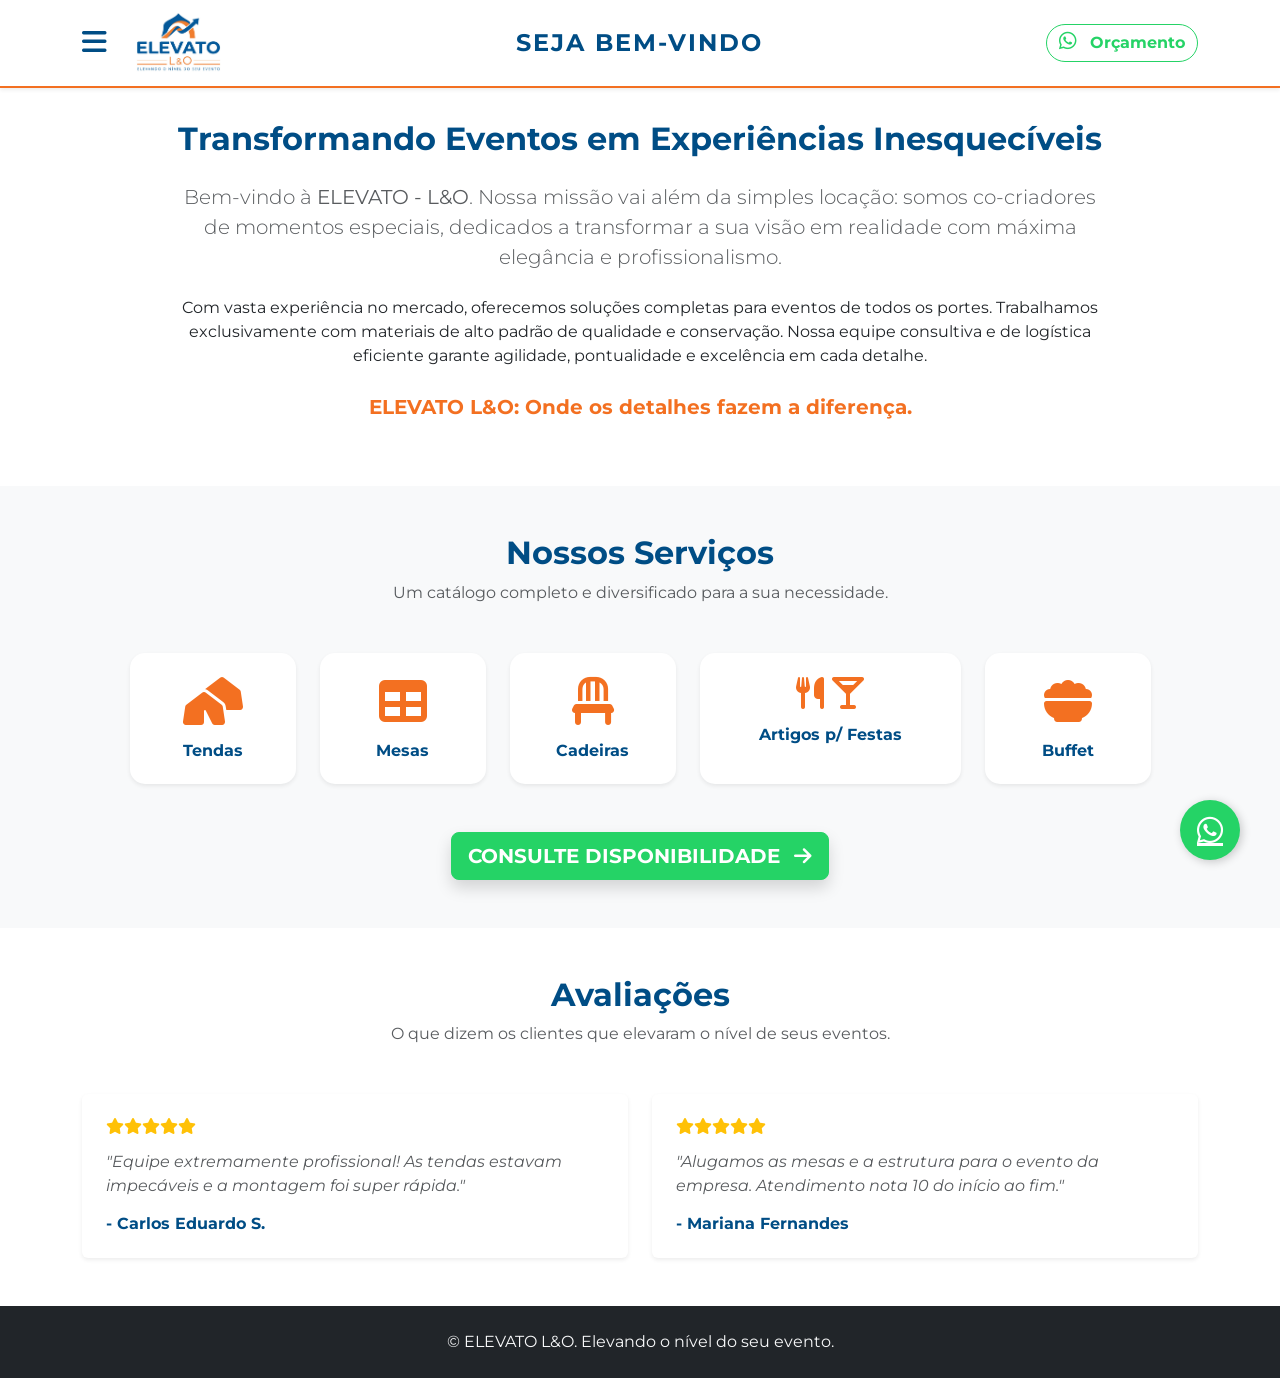
==== index.html @ 2a6cce7c "ajsutes de links de whatsapp" ====
<!DOCTYPE html>
<html lang="pt-BR">
<head>
    <meta charset="UTF-8">
    <meta name="viewport" content="width=device-width, initial-scale=1.0">
    <title>ELEVATO L&O | Início</title>
    <link href="https://cdn.jsdelivr.net/npm/bootstrap@5.3.2/dist/css/bootstrap.min.css" rel="stylesheet">
    <link rel="stylesheet" href="https://cdnjs.cloudflare.com/ajax/libs/font-awesome/6.4.2/css/all.min.css">
    <link href="https://fonts.googleapis.com/css2?family=Montserrat:wght@300;400;600;700&display=swap" rel="stylesheet">
    <link rel="stylesheet" href="css/style.css">
</head>
<body>

    <nav class="navbar navbar-expand fixed-top custom-navbar shadow-sm">
        <div class="container d-flex justify-content-between align-items-center">
            <div class="d-flex align-items-center gap-3">
                <button class="btn btn-menu-custom" type="button" data-bs-toggle="offcanvas" data-bs-target="#menuLateral">
                    <i class="fas fa-bars fs-3 text-blue"></i>
                </button>
                <a class="navbar-brand m-0" href="index.html">
                    <img src="img/logo.png" alt="Logo Elevato" class="logo-img">
                </a>
            </div>
            <div class="navbar-center-text d-none d-md-block">
                <h1 class="m-0 text-uppercase fw-bold text-blue">SEJA BEM-VINDO</h1>
            </div>
            <div class="navbar-right">
                <a href="https://wa.me/5511978085738?text=Ol%C3%A1%2C+tenho+interesse+em+receber+mais+informa%C3%A7%C3%B5es+sobre%3A" target="_blank" class="btn btn-outline-orange rounded-pill fw-bold">
                    <i class="fab fa-whatsapp fs-5 me-2"></i> Orçamento
                </a>
            </div>
        </div>
    </nav>

    <div class="offcanvas offcanvas-start" tabindex="-1" id="menuLateral">
        <div class="offcanvas-header border-bottom">
            <h5 class="offcanvas-title fw-bold text-blue">Nossos Serviços</h5>
            <button type="button" class="btn-close" data-bs-dismiss="offcanvas"></button>
        </div>
        <div class="offcanvas-body">
            <div class="list-group list-group-flush">
                <a href="index.html" class="list-group-item list-group-item-action fw-bold text-orange"><i class="fas fa-home me-2"></i> Início</a>
                <a href="tendas.html" class="list-group-item list-group-item-action"><i class="fa-solid fa-tents me-2"></i> Tendas e Estrutura</a>
                <a href="mesas.html" class="list-group-item list-group-item-action"><i class="fa-solid fa-table me-2"></i> Mesas</a>
                <a href="cadeiras.html" class="list-group-item list-group-item-action"><i class="fa-solid fa-chair me-2"></i> Cadeiras</a>
                <a href="artigos.html" class="list-group-item list-group-item-action"><i class="fa-solid fa-martini-glass me-2"></i> Artigos para Festas</a>
                <a href="buffet.html" class="list-group-item list-group-item-action"><i class="fa-solid fa-bowl-food me-2"></i> Buffet</a>
            </div>
        </div>
    </div>

    <section class="container mt-custom reveal-up">
        <div class="row justify-content-center">
            <div class="col-lg-10 text-center">
                <h2 class="fw-bold text-blue mb-4">Transformando Eventos em Experiências Inesquecíveis</h2>
                <p class="lead text-muted mb-4">Bem-vindo à <strong>ELEVATO - L&O</strong>. Nossa missão vai além da simples locação: somos co-criadores de momentos especiais, dedicados a transformar a sua visão em realidade com máxima elegância e profissionalismo.</p>
                <p>Com vasta experiência no mercado, oferecemos soluções completas para eventos de todos os portes. Trabalhamos exclusivamente com materiais de alto padrão de qualidade e conservação. Nossa equipe consultiva e de logística eficiente garante agilidade, pontualidade e excelência em cada detalhe.</p>
                <p class="fw-bold text-orange fs-5 mt-4">ELEVATO L&O: Onde os detalhes fazem a diferença.</p>
            </div>
        </div>
    </section>

    <section class="bg-light py-5 mt-5">
        <div class="container reveal-up">
            <div class="text-center mb-5">
                <h2 class="fw-bold text-blue">Nossos Serviços</h2>
                <p class="text-muted">Um catálogo completo e diversificado para a sua necessidade.</p>
            </div>
            
            <div class="row g-4 justify-content-center">
                <div class="col-6 col-md-4 col-lg-2">
                    <a href="tendas.html" class="text-decoration-none">
                        <div class="card service-card border-0 shadow-sm text-center py-4 h-100">
                            <i class="fa-solid fa-tents text-orange fa-3x mb-3"></i>
                            <h6 class="fw-bold text-blue m-0">Tendas</h6>
                        </div>
                    </a>
                </div>
                <div class="col-6 col-md-4 col-lg-2">
                    <a href="mesas.html" class="text-decoration-none">
                        <div class="card service-card border-0 shadow-sm text-center py-4 h-100">
                            <i class="fa-solid fa-table text-orange fa-3x mb-3"></i>
                            <h6 class="fw-bold text-blue m-0">Mesas</h6>
                        </div>
                    </a>
                </div>
                <div class="col-6 col-md-4 col-lg-2">
                    <a href="cadeiras.html" class="text-decoration-none">
                        <div class="card service-card border-0 shadow-sm text-center py-4 h-100">
                            <i class="fa-solid fa-chair text-orange fa-3x mb-3"></i>
                            <h6 class="fw-bold text-blue m-0">Cadeiras</h6>
                        </div>
                    </a>
                </div>
                <div class="col-6 col-md-4 col-lg-3">
                    <a href="artigos.html" class="text-decoration-none">
                        <div class="card service-card border-0 shadow-sm text-center py-4 h-100">
                            <div class="d-flex justify-content-center gap-2 mb-3">
                                <i class="fa-solid fa-utensils text-orange fa-2x"></i>
                                <i class="fa-solid fa-martini-glass text-orange fa-2x"></i>
                            </div>
                            <h6 class="fw-bold text-blue m-0">Artigos p/ Festas</h6>
                        </div>
                    </a>
                </div>
                <div class="col-6 col-md-4 col-lg-2">
                    <a href="buffet.html" class="text-decoration-none">
                        <div class="card service-card border-0 shadow-sm text-center py-4 h-100">
                            <i class="fa-solid fa-bowl-food text-orange fa-3x mb-3"></i>
                            <h6 class="fw-bold text-blue m-0">Buffet</h6>
                        </div>
                    </a>
                </div>
            </div>

            <div class="text-center mt-5">
                <a href="https://wa.me/5511978085738?text=Ol%C3%A1%2C+tenho+interesse+em+receber+mais+informa%C3%A7%C3%B5es+sobre%3A" class="btn btn-primary-custom btn-lg shadow text-uppercase fw-bold">
                    Consulte Disponibilidade <i class="fas fa-arrow-right ms-2"></i>
                </a>
            </div>
        </div>
    </section>

    <section class="container py-5 reveal-up">
        <div class="text-center mb-5">
            <h2 class="fw-bold text-blue">Avaliações</h2>
            <p class="text-muted">O que dizem os clientes que elevaram o nível de seus eventos.</p>
        </div>
        <div class="row g-4">
            <div class="col-md-6">
                <div class="card border-0 shadow-sm p-4 h-100">
                    <div class="d-flex text-warning mb-3"><i class="fas fa-star"></i><i class="fas fa-star"></i><i class="fas fa-star"></i><i class="fas fa-star"></i><i class="fas fa-star"></i></div>
                    <p class="fst-italic text-muted">"Equipe extremamente profissional! As tendas estavam impecáveis e a montagem foi super rápida."</p>
                    <h6 class="fw-bold text-blue mt-auto m-0">- Carlos Eduardo S.</h6>
                </div>
            </div>
            <div class="col-md-6">
                <div class="card border-0 shadow-sm p-4 h-100">
                    <div class="d-flex text-warning mb-3"><i class="fas fa-star"></i><i class="fas fa-star"></i><i class="fas fa-star"></i><i class="fas fa-star"></i><i class="fas fa-star"></i></div>
                    <p class="fst-italic text-muted">"Alugamos as mesas e a estrutura para o evento da empresa. Atendimento nota 10 do início ao fim."</p>
                    <h6 class="fw-bold text-blue mt-auto m-0">- Mariana Fernandes</h6>
                </div>
            </div>
        </div>
    </section>

    <a href="https://wa.me/5511978085738?text=Ol%C3%A1%2C+tenho+interesse+em+receber+mais+informa%C3%A7%C3%B5es+sobre%3A" class="float-whatsapp" target="_blank" title="Fale Conosco"><i class="fab fa-whatsapp"></i></a>
    <footer class="bg-dark text-light py-4 text-center">
        <div class="container"><p class="m-0">&copy; ELEVATO L&O. Elevando o nível do seu evento.</p></div>
    </footer>
    <script src="https://cdn.jsdelivr.net/npm/bootstrap@5.3.2/dist/js/bootstrap.bundle.min.js"></script>
    <script src="js/script.js"></script>
</body>
</html>
---- css/style.css ----
/* Variáveis de Cores Baseadas na Logo */
:root {
    --color-blue: #004d85; /* Azul da Logo */
    --color-orange: #f37021; /* Laranja da Logo */
    --color-light: #f8f9fa;
}

body {
    font-family: 'Montserrat', sans-serif;
    overflow-x: hidden;
}

/* Utilitários de Texto e Cor */
.text-blue { color: var(--color-blue) !important; }
.text-orange { color: var(--color-orange) !important; }
.bg-blue { background-color: var(--color-blue) !important; }
.bg-orange { background-color: var(--color-orange) !important; }

/* Navbar Customizada */
.custom-navbar {
    background-color: #ffffff;
    border-bottom: 2px solid var(--color-orange);
    transition: all 0.3s ease;
}

.logo-img {
    height: 60px;
    object-fit: contain;
}

.navbar-center-text h1 {
    font-size: 1.5rem;
    color: var(--color-blue);
    letter-spacing: 2px;
}

.btn-outline-orange {
    color: #25D366;
    border-color: #25D366;
}

.btn-outline-orange:hover {
    background-color: #25D366;
    color: #fff;
    border-color: #25D366;
}

.btn-primary-custom {
    background-color: #25D366;
    border-color: #25D366;
    color: white;
}

.btn-primary-custom:hover {
    background-color: #128C7E;
    border-color: #128C7E;
    color: white;
}

/* Espaçamento para o cabeçalho fixo */
.mt-custom {
    margin-top: 120px;
}

/* Lista de Vantagens */
.feature-list li {
    margin-bottom: 10px;
    font-weight: 500;
}

/* Carrossel Customizado */
.carrossel-img {
    height: 450px;
    object-fit: cover; /* Faz as fotos quadradas preencherem bem o espaço */
    transition: transform 0.5s ease;
}

/* Efeito de Zoom leve na imagem do carrossel */
.carousel-item.active .carrossel-img {
    transform: scale(1.03); 
}

.bg-dark-overlay {
    background-color: rgba(0, 77, 133, 0.8) !important; /* Azul com transparência */
    padding: 10px;
}

/* Cards de Produtos e Serviços */
.product-card {
    border-radius: 15px;
    transition: all 0.4s ease;
    cursor: default;
}

.product-card:hover {
    transform: translateY(-10px);
    box-shadow: 0 15px 30px rgba(0,0,0,0.1) !important;
    border-bottom: 4px solid var(--color-orange) !important;
}

.icon-box {
    width: 60px;
    height: 60px;
    transition: transform 0.3s ease;
}

.product-card:hover .icon-box {
    transform: rotateY(180deg); /* Efeito 3D divertido no ícone ao passar o mouse */
}

/* Botão Flutuante WhatsApp */
.float-whatsapp {
    position: fixed;
    width: 60px;
    height: 60px;
    bottom: 40px;
    right: 40px;
    background-color: #25d366;
    color: #FFF;
    border-radius: 50px;
    text-align: center;
    font-size: 30px;
    box-shadow: 2px 2px 10px rgba(0,0,0,0.2);
    z-index: 1000;
    display: flex;
    align-items: center;
    justify-content: center;
    transition: all 0.3s ease;
}

.float-whatsapp:hover {
    background-color: #1ebe57;
    color: #FFF;
    transform: scale(1.1);
}

/* Classes para Animação JavaScript (Scroll Reveal) */
.reveal-left, .reveal-right, .reveal-up {
    opacity: 0;
    transition: all 0.8s ease-out;
}

.reveal-left { transform: translateX(-50px); }
.reveal-right { transform: translateX(50px); }
.reveal-up { transform: translateY(50px); }

.reveal-left.active, .reveal-right.active, .reveal-up.active {
    opacity: 1;
    transform: translate(0);
}

/* --- NOVAS REGRAS: MENU LATERAL, CARDS HOME E MODAIS --- */

/* Botão Hambúrguer Customizado */
.btn-menu-custom {
    border: none;
    background: transparent;
    padding: 0;
}
.btn-menu-custom:hover i {
    color: var(--color-orange) !important;
    transform: scale(1.1);
    transition: 0.2s;
}

/* Cards da Página Inicial (Serviços) */
.service-card {
    transition: all 0.3s ease;
    border-radius: 15px;
}
.service-card:hover {
    background-color: var(--color-blue);
    transform: translateY(-5px);
}
.service-card:hover * {
    color: white !important;
}

/* Cursor Pointer para itens clicáveis */
.cursor-pointer {
    cursor: pointer !important;
}

/* Padronização do tamanho das imagens dentro dos Modais */
.modal-img-custom {
    width: 100%;
    height: 180px; /* Você pode aumentar ou diminuir esse valor se quiser as fotos mais altas ou mais baixinhas */
    object-fit: cover;
}
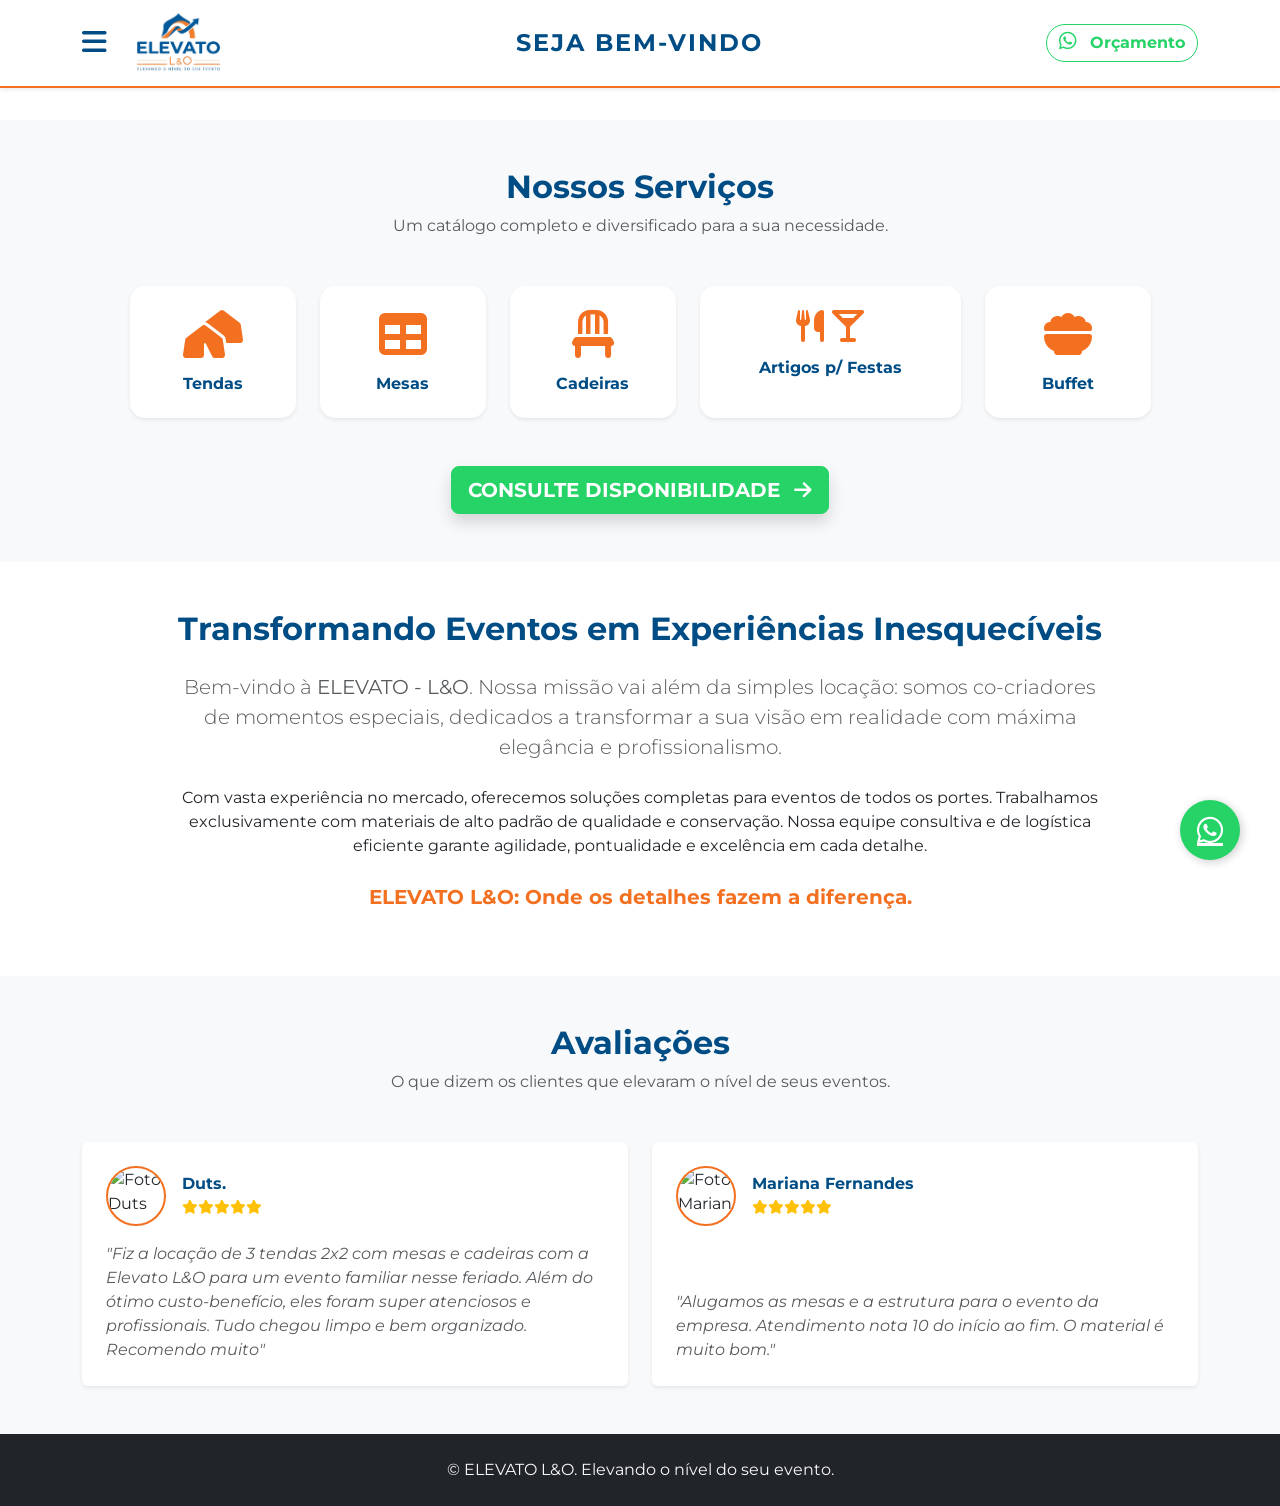
==== commit 46d975ad: "Fix HTML formatting and add new content" ====
--- a/index.html
+++ b/index.html
@@ -1,6 +1,16 @@
 <!DOCTYPE html>
 <html lang="pt-BR">
 <head>
+
+    <script async src="https://www.googletagmanager.com/gtag/js?id=G-JB1TZR2F2V"></script>
+    <script>
+      window.dataLayer = window.dataLayer || [];
+      function gtag(){dataLayer.push(arguments);}
+      gtag('js', new Date());
+    
+      gtag('config', 'G-JB1TZR2F2V');
+    </script>
+    
     <meta charset="UTF-8">
     <meta name="viewport" content="width=device-width, initial-scale=1.0">
     <title>ELEVATO L&O | Início</title>
@@ -49,18 +59,7 @@
         </div>
     </div>
 
-    <section class="container mt-custom reveal-up">
-        <div class="row justify-content-center">
-            <div class="col-lg-10 text-center">
-                <h2 class="fw-bold text-blue mb-4">Transformando Eventos em Experiências Inesquecíveis</h2>
-                <p class="lead text-muted mb-4">Bem-vindo à <strong>ELEVATO - L&O</strong>. Nossa missão vai além da simples locação: somos co-criadores de momentos especiais, dedicados a transformar a sua visão em realidade com máxima elegância e profissionalismo.</p>
-                <p>Com vasta experiência no mercado, oferecemos soluções completas para eventos de todos os portes. Trabalhamos exclusivamente com materiais de alto padrão de qualidade e conservação. Nossa equipe consultiva e de logística eficiente garante agilidade, pontualidade e excelência em cada detalhe.</p>
-                <p class="fw-bold text-orange fs-5 mt-4">ELEVATO L&O: Onde os detalhes fazem a diferença.</p>
-            </div>
-        </div>
-    </section>
-
-    <section class="bg-light py-5 mt-5">
+    <section class="bg-light py-5 mt-custom">
         <div class="container reveal-up">
             <div class="text-center mb-5">
                 <h2 class="fw-bold text-blue">Nossos Serviços</h2>
@@ -122,33 +121,65 @@
     </section>
 
     <section class="container py-5 reveal-up">
-        <div class="text-center mb-5">
-            <h2 class="fw-bold text-blue">Avaliações</h2>
-            <p class="text-muted">O que dizem os clientes que elevaram o nível de seus eventos.</p>
+        <div class="row justify-content-center">
+            <div class="col-lg-10 text-center">
+                <h2 class="fw-bold text-blue mb-4">Transformando Eventos em Experiências Inesquecíveis</h2>
+                <p class="lead text-muted mb-4">Bem-vindo à <strong>ELEVATO - L&O</strong>. Nossa missão vai além da simples locação: somos co-criadores de momentos especiais, dedicados a transformar a sua visão em realidade com máxima elegância e profissionalismo.</p>
+                <p>Com vasta experiência no mercado, oferecemos soluções completas para eventos de todos os portes. Trabalhamos exclusivamente com materiais de alto padrão de qualidade e conservação. Nossa equipe consultiva e de logística eficiente garante agilidade, pontualidade e excelência em cada detalhe.</p>
+                <p class="fw-bold text-orange fs-5 mt-4">ELEVATO L&O: Onde os detalhes fazem a diferença.</p>
+            </div>
         </div>
-        <div class="row g-4">
-            <div class="col-md-6">
-                <div class="card border-0 shadow-sm p-4 h-100">
-                    <div class="d-flex text-warning mb-3"><i class="fas fa-star"></i><i class="fas fa-star"></i><i class="fas fa-star"></i><i class="fas fa-star"></i><i class="fas fa-star"></i></div>
-                    <p class="fst-italic text-muted">"Equipe extremamente profissional! As tendas estavam impecáveis e a montagem foi super rápida."</p>
-                    <h6 class="fw-bold text-blue mt-auto m-0">- Carlos Eduardo S.</h6>
+    </section>
+
+    <section class="bg-light py-5 reveal-up">
+        <div class="container">
+            <div class="text-center mb-5">
+                <h2 class="fw-bold text-blue">Avaliações</h2>
+                <p class="text-muted">O que dizem os clientes que elevaram o nível de seus eventos.</p>
+            </div>
+            <div class="row g-4">
+                
+                <div class="col-md-6">
+                    <div class="card border-0 shadow-sm p-4 h-100">
+                        <div class="d-flex align-items-center mb-3">
+                            <img src="img/duts_img.jpg" alt="Foto Duts" class="rounded-circle me-3" style="width: 60px; height: 60px; object-fit: cover; border: 2px solid var(--color-orange);">
+                            <div>
+                                <h6 class="fw-bold text-blue mb-1">Duts.</h6>
+                                <div class="text-warning small">
+                                    <i class="fas fa-star"></i><i class="fas fa-star"></i><i class="fas fa-star"></i><i class="fas fa-star"></i><i class="fas fa-star"></i>
+                                </div>
+                            </div>
+                        </div>
+                        <p class="fst-italic text-muted mt-auto mb-0">"Fiz a locação de 3 tendas 2x2 com mesas e cadeiras com a Elevato L&O para um evento familiar nesse feriado. Além do ótimo custo-benefício, eles foram super atenciosos e profissionais. Tudo chegou limpo e bem organizado. Recomendo muito"</p>
+                    </div>
                 </div>
-            </div>
-            <div class="col-md-6">
-                <div class="card border-0 shadow-sm p-4 h-100">
-                    <div class="d-flex text-warning mb-3"><i class="fas fa-star"></i><i class="fas fa-star"></i><i class="fas fa-star"></i><i class="fas fa-star"></i><i class="fas fa-star"></i></div>
-                    <p class="fst-italic text-muted">"Alugamos as mesas e a estrutura para o evento da empresa. Atendimento nota 10 do início ao fim."</p>
-                    <h6 class="fw-bold text-blue mt-auto m-0">- Mariana Fernandes</h6>
+
+                <div class="col-md-6">
+                    <div class="card border-0 shadow-sm p-4 h-100">
+                        <div class="d-flex align-items-center mb-3">
+                            <img src="img/arthurluiz_img.jpg" alt="Foto Mariana" class="rounded-circle me-3" style="width: 60px; height: 60px; object-fit: cover; border: 2px solid var(--color-orange);">
+                            <div>
+                                <h6 class="fw-bold text-blue mb-1">Mariana Fernandes</h6>
+                                <div class="text-warning small">
+                                    <i class="fas fa-star"></i><i class="fas fa-star"></i><i class="fas fa-star"></i><i class="fas fa-star"></i><i class="fas fa-star"></i>
+                                </div>
+                            </div>
+                        </div>
+                        <p class="fst-italic text-muted mt-auto mb-0">"Alugamos as mesas e a estrutura para o evento da empresa. Atendimento nota 10 do início ao fim. O material é muito bom."</p>
+                    </div>
                 </div>
+
             </div>
         </div>
     </section>
 
     <a href="https://wa.me/5511978085738?text=Ol%C3%A1%2C+tenho+interesse+em+receber+mais+informa%C3%A7%C3%B5es+sobre%3A" class="float-whatsapp" target="_blank" title="Fale Conosco"><i class="fab fa-whatsapp"></i></a>
+    
     <footer class="bg-dark text-light py-4 text-center">
         <div class="container"><p class="m-0">&copy; ELEVATO L&O. Elevando o nível do seu evento.</p></div>
     </footer>
+    
     <script src="https://cdn.jsdelivr.net/npm/bootstrap@5.3.2/dist/js/bootstrap.bundle.min.js"></script>
     <script src="js/script.js"></script>
 </body>
-</html>+</html>
--- a/css/style.css
+++ b/css/style.css
@@ -186,4 +186,61 @@
     width: 100%;
     height: 180px; /* Você pode aumentar ou diminuir esse valor se quiser as fotos mais altas ou mais baixinhas */
     object-fit: cover;
+}
+
+/* --- EFEITO LIGHTBOX (FOTO EM TELA CHEIA) --- */
+#lightbox {
+    display: none;
+    position: fixed;
+    z-index: 99999; /* Fica por cima de absolutamente tudo, inclusive do Modal */
+    top: 0;
+    left: 0;
+    width: 100vw;
+    height: 100vh;
+    background-color: rgba(0, 0, 0, 0.85); /* Fundo preto transparente */
+    backdrop-filter: blur(8px); /* Desfoca o fundo */
+    align-items: center;
+    justify-content: center;
+    opacity: 0;
+    transition: opacity 0.3s ease;
+}
+
+#lightbox.active {
+    display: flex;
+    opacity: 1;
+}
+
+#lightbox img {
+    max-width: 90%;
+    max-height: 90vh;
+    border-radius: 10px;
+    box-shadow: 0 10px 30px rgba(0,0,0,0.5);
+    transform: scale(0.8);
+    transition: transform 0.3s ease;
+    object-fit: contain; /* Garante que a foto não corte na tela cheia */
+}
+
+#lightbox.active img {
+    transform: scale(1);
+}
+
+.close-lightbox {
+    position: absolute;
+    top: 20px;
+    right: 40px;
+    color: white;
+    font-size: 50px;
+    font-weight: bold;
+    cursor: pointer;
+    transition: 0.2s;
+}
+
+.close-lightbox:hover {
+    color: var(--color-orange);
+    transform: scale(1.1);
+}
+
+/* Deixa claro para o usuário que a foto do modal é clicável (vira uma lupinha) */
+.modal-img-custom {
+    cursor: zoom-in !important;
 }
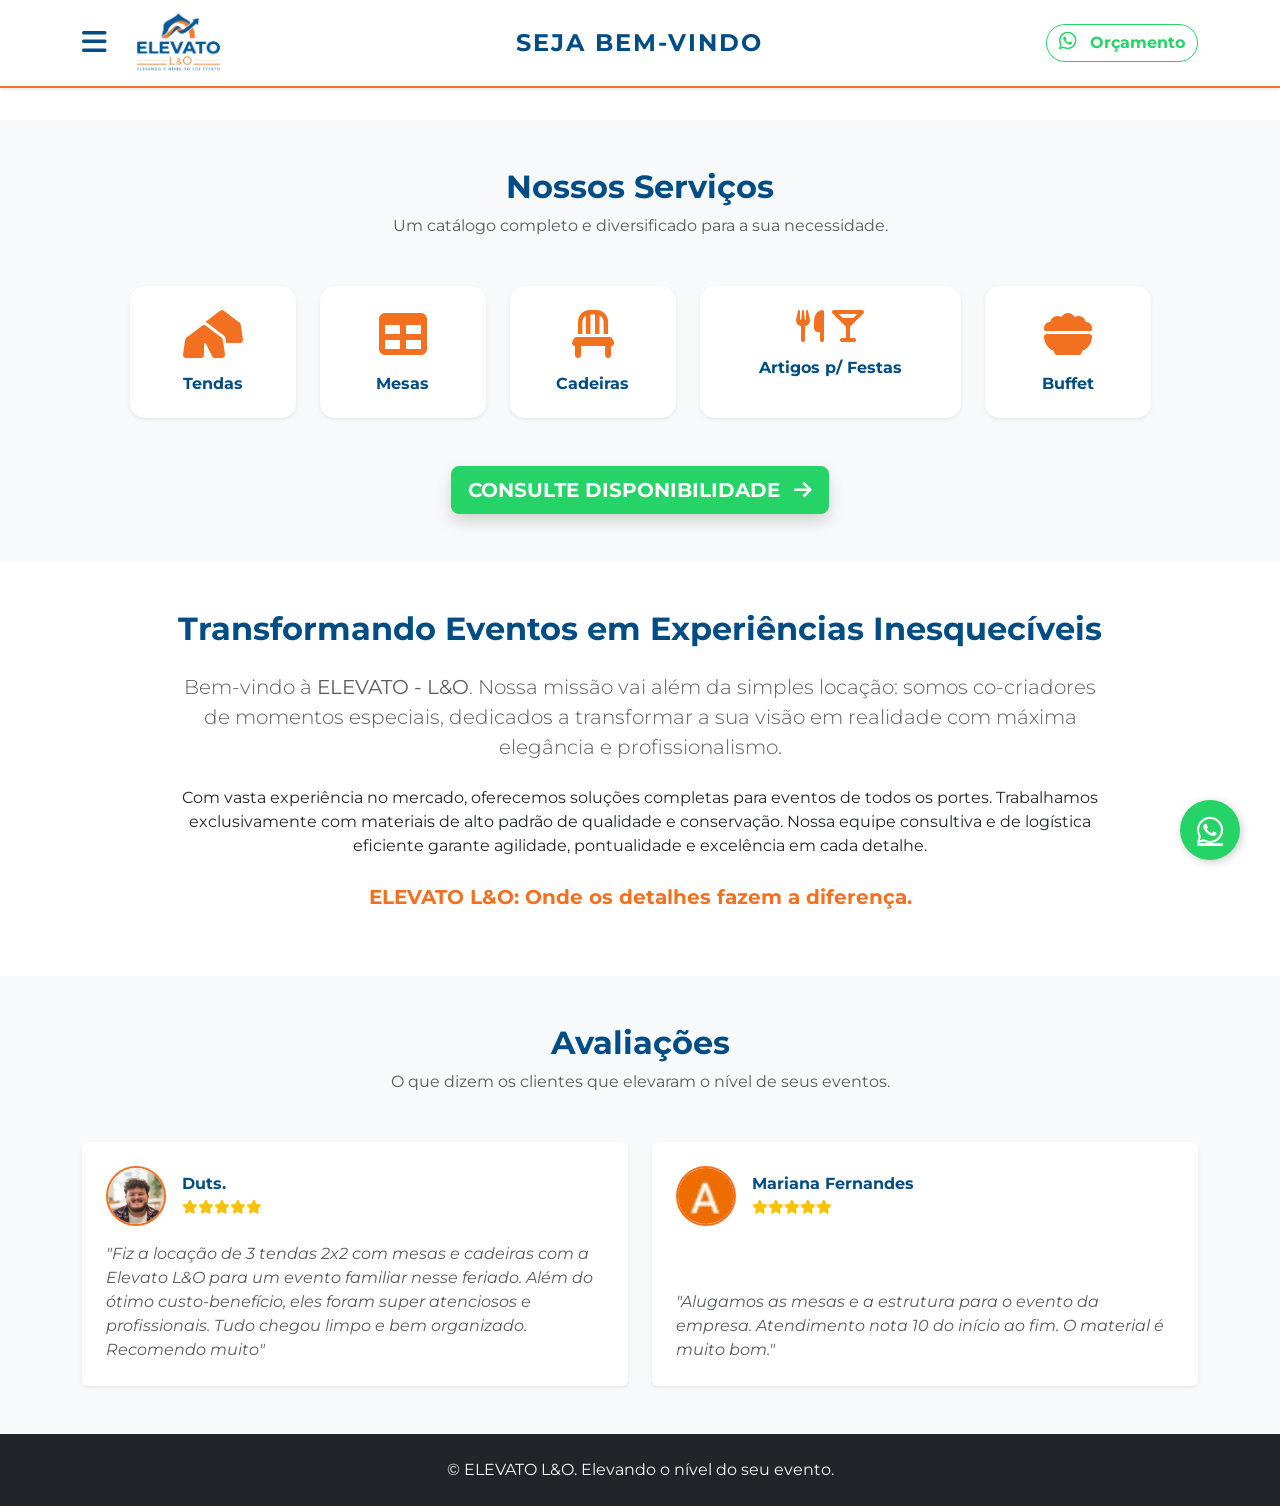
==== commit efec8f72: "Fix HTML encoding issues in index.html" ====
--- a/index.html
+++ b/index.html
@@ -142,7 +142,7 @@
                 <div class="col-md-6">
                     <div class="card border-0 shadow-sm p-4 h-100">
                         <div class="d-flex align-items-center mb-3">
-                            <img src="img/duts_img.jpg" alt="Foto Duts" class="rounded-circle me-3" style="width: 60px; height: 60px; object-fit: cover; border: 2px solid var(--color-orange);">
+                            <img src="img/duts_img.jpeg" alt="Foto Duts" class="rounded-circle me-3" style="width: 60px; height: 60px; object-fit: cover; border: 2px solid var(--color-orange);">
                             <div>
                                 <h6 class="fw-bold text-blue mb-1">Duts.</h6>
                                 <div class="text-warning small">
@@ -157,7 +157,7 @@
                 <div class="col-md-6">
                     <div class="card border-0 shadow-sm p-4 h-100">
                         <div class="d-flex align-items-center mb-3">
-                            <img src="img/arthurluiz_img.jpg" alt="Foto Mariana" class="rounded-circle me-3" style="width: 60px; height: 60px; object-fit: cover; border: 2px solid var(--color-orange);">
+                            <img src="img/arthurluiz_img.jpeg" alt="Foto Mariana" class="rounded-circle me-3" style="width: 60px; height: 60px; object-fit: cover; border: 2px solid var(--color-orange);">
                             <div>
                                 <h6 class="fw-bold text-blue mb-1">Mariana Fernandes</h6>
                                 <div class="text-warning small">
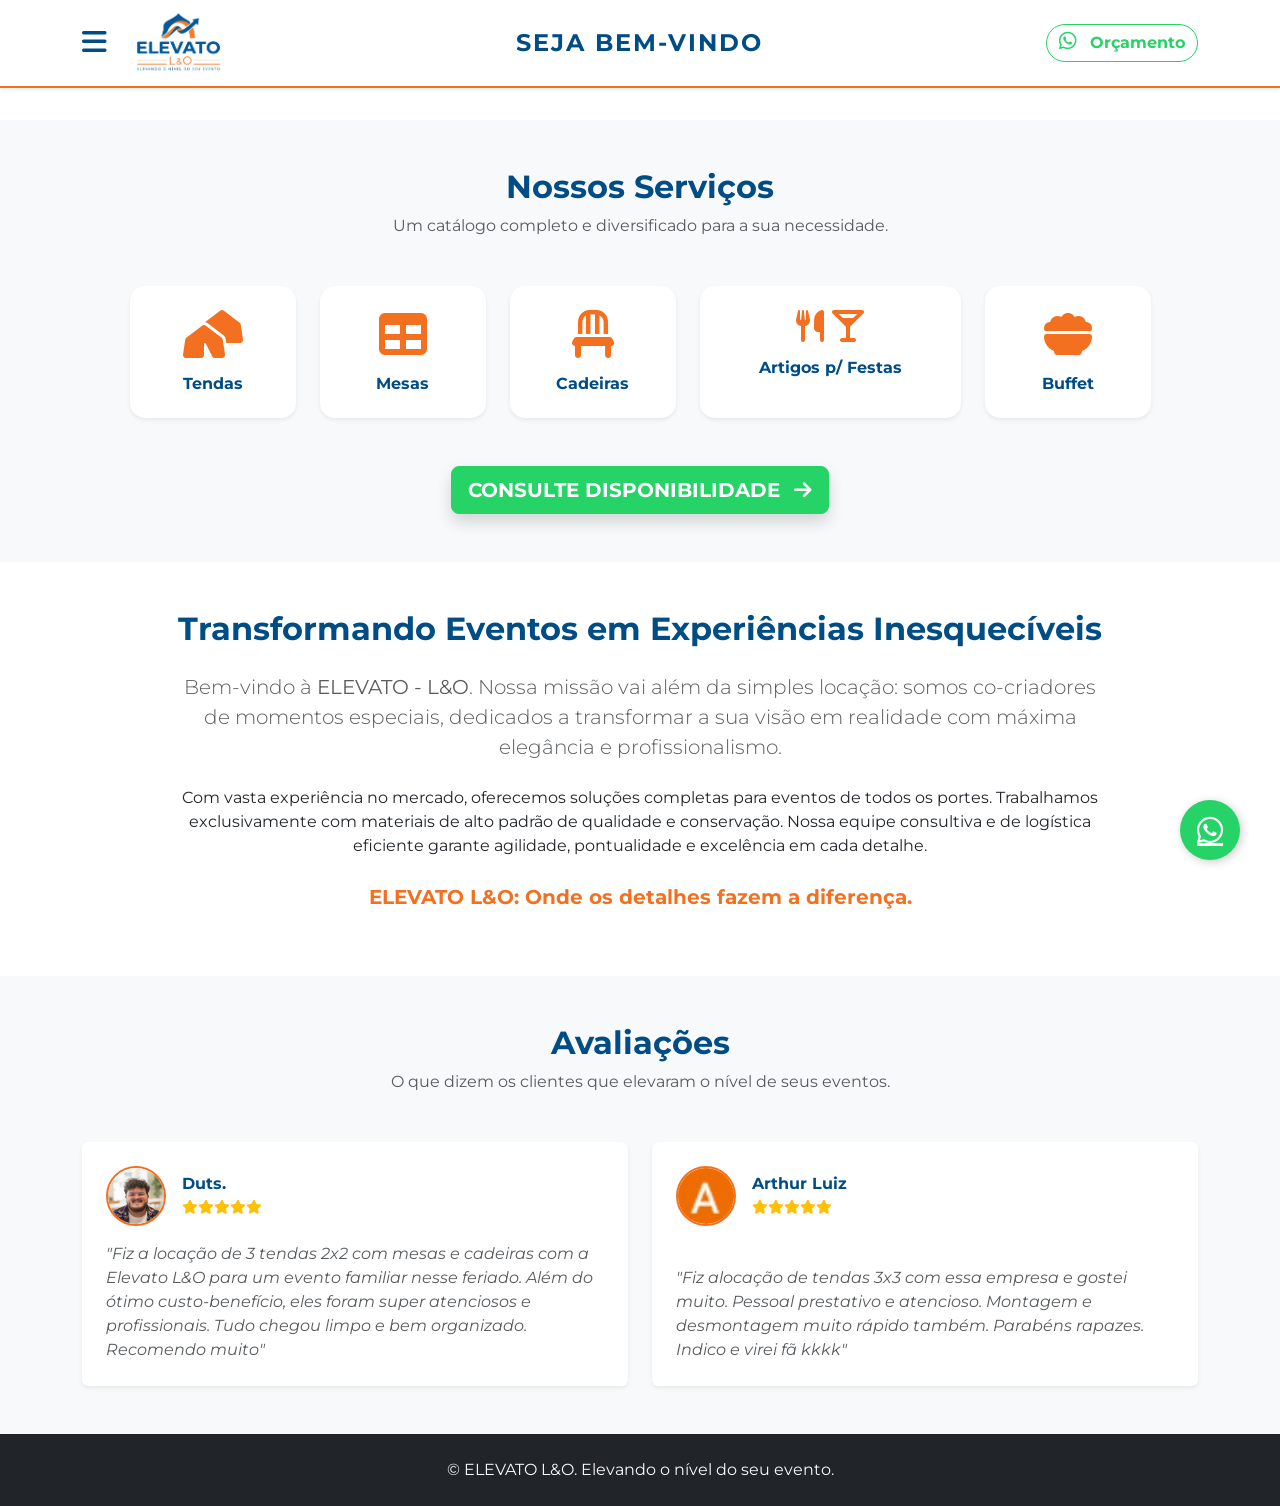
==== commit 48f5e455: "Update index.html" ====
--- a/index.html
+++ b/index.html
@@ -159,13 +159,13 @@
                         <div class="d-flex align-items-center mb-3">
                             <img src="img/arthurluiz_img.jpeg" alt="Foto Mariana" class="rounded-circle me-3" style="width: 60px; height: 60px; object-fit: cover; border: 2px solid var(--color-orange);">
                             <div>
-                                <h6 class="fw-bold text-blue mb-1">Mariana Fernandes</h6>
+                                <h6 class="fw-bold text-blue mb-1">Arthur Luiz</h6>
                                 <div class="text-warning small">
                                     <i class="fas fa-star"></i><i class="fas fa-star"></i><i class="fas fa-star"></i><i class="fas fa-star"></i><i class="fas fa-star"></i>
                                 </div>
                             </div>
                         </div>
-                        <p class="fst-italic text-muted mt-auto mb-0">"Alugamos as mesas e a estrutura para o evento da empresa. Atendimento nota 10 do início ao fim. O material é muito bom."</p>
+                        <p class="fst-italic text-muted mt-auto mb-0">"Fiz alocação de tendas 3x3 com essa empresa e gostei muito. Pessoal prestativo e atencioso. Montagem e desmontagem muito rápido também. Parabéns rapazes. Indico e virei fã kkkk"</p>
                     </div>
                 </div>
 
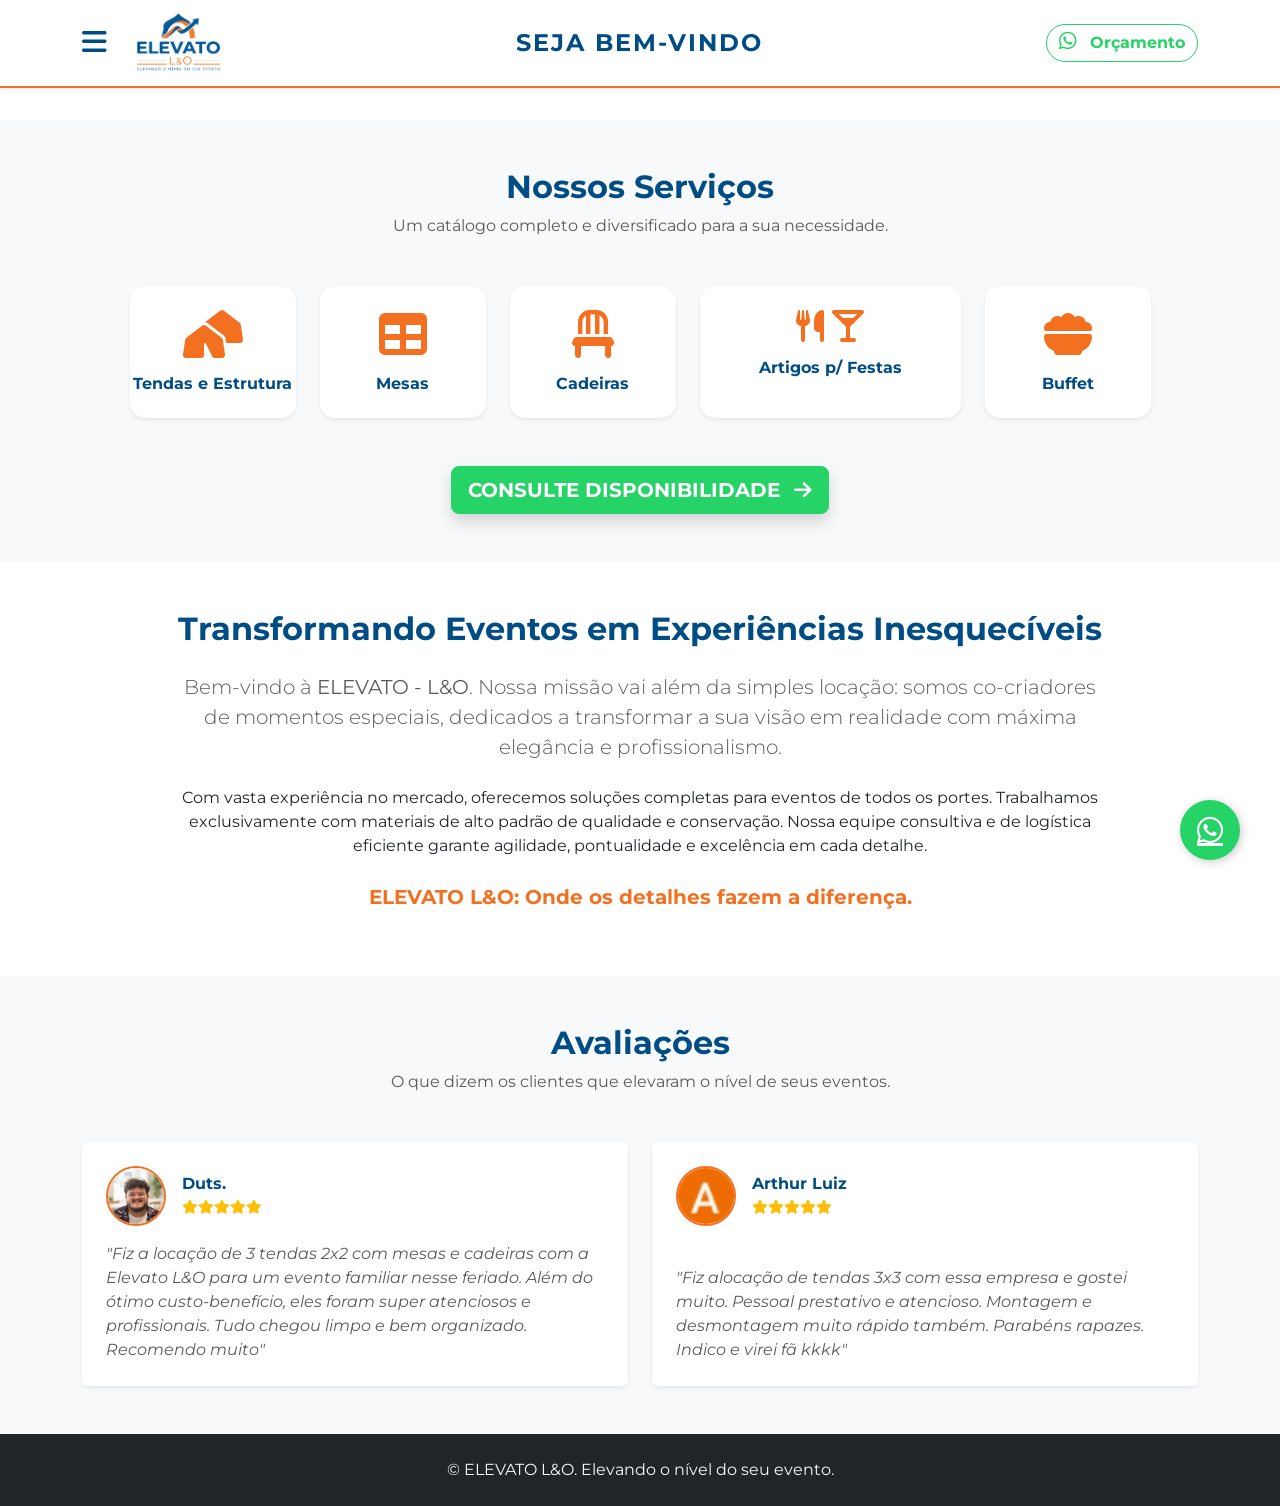
==== commit fc244335: "mudanca de nosso de icone tela principal mudanca de nosso de icone tela principal" ====
--- a/index.html
+++ b/index.html
@@ -71,7 +71,7 @@
                     <a href="tendas.html" class="text-decoration-none">
                         <div class="card service-card border-0 shadow-sm text-center py-4 h-100">
                             <i class="fa-solid fa-tents text-orange fa-3x mb-3"></i>
-                            <h6 class="fw-bold text-blue m-0">Tendas</h6>
+                            <h6 class="fw-bold text-blue m-0">Tendas e Estrutura</h6>
                         </div>
                     </a>
                 </div>
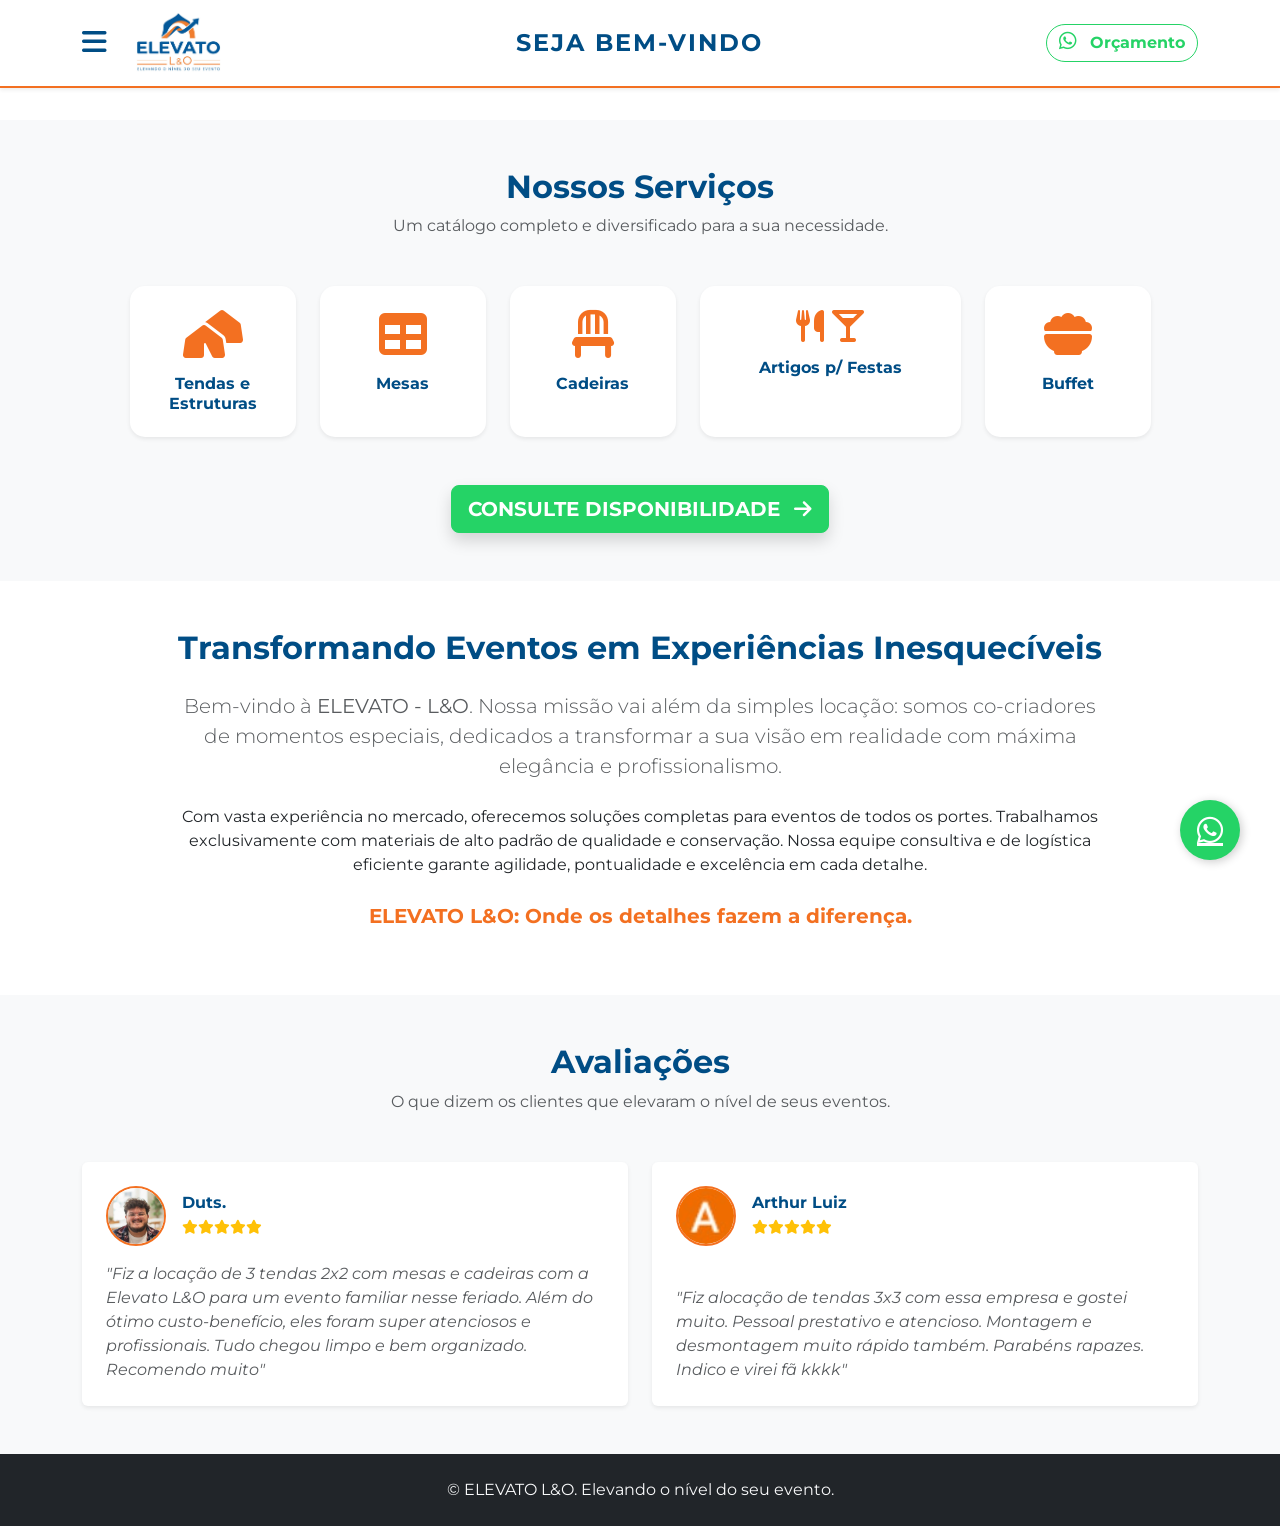
==== commit 70ff9f93: "fix fix" ====
--- a/index.html
+++ b/index.html
@@ -50,7 +50,7 @@
         <div class="offcanvas-body">
             <div class="list-group list-group-flush">
                 <a href="index.html" class="list-group-item list-group-item-action fw-bold text-orange"><i class="fas fa-home me-2"></i> Início</a>
-                <a href="tendas.html" class="list-group-item list-group-item-action"><i class="fa-solid fa-tents me-2"></i> Tendas e Estrutura</a>
+                <a href="tendas.html" class="list-group-item list-group-item-action"><i class="fa-solid fa-tents me-2"></i> Tendas e Estruturas</a>
                 <a href="mesas.html" class="list-group-item list-group-item-action"><i class="fa-solid fa-table me-2"></i> Mesas</a>
                 <a href="cadeiras.html" class="list-group-item list-group-item-action"><i class="fa-solid fa-chair me-2"></i> Cadeiras</a>
                 <a href="artigos.html" class="list-group-item list-group-item-action"><i class="fa-solid fa-martini-glass me-2"></i> Artigos para Festas</a>
@@ -71,7 +71,7 @@
                     <a href="tendas.html" class="text-decoration-none">
                         <div class="card service-card border-0 shadow-sm text-center py-4 h-100">
                             <i class="fa-solid fa-tents text-orange fa-3x mb-3"></i>
-                            <h6 class="fw-bold text-blue m-0">Tendas e Estrutura</h6>
+                            <h6 class="fw-bold text-blue m-0">Tendas e Estruturas</h6>
                         </div>
                     </a>
                 </div>
